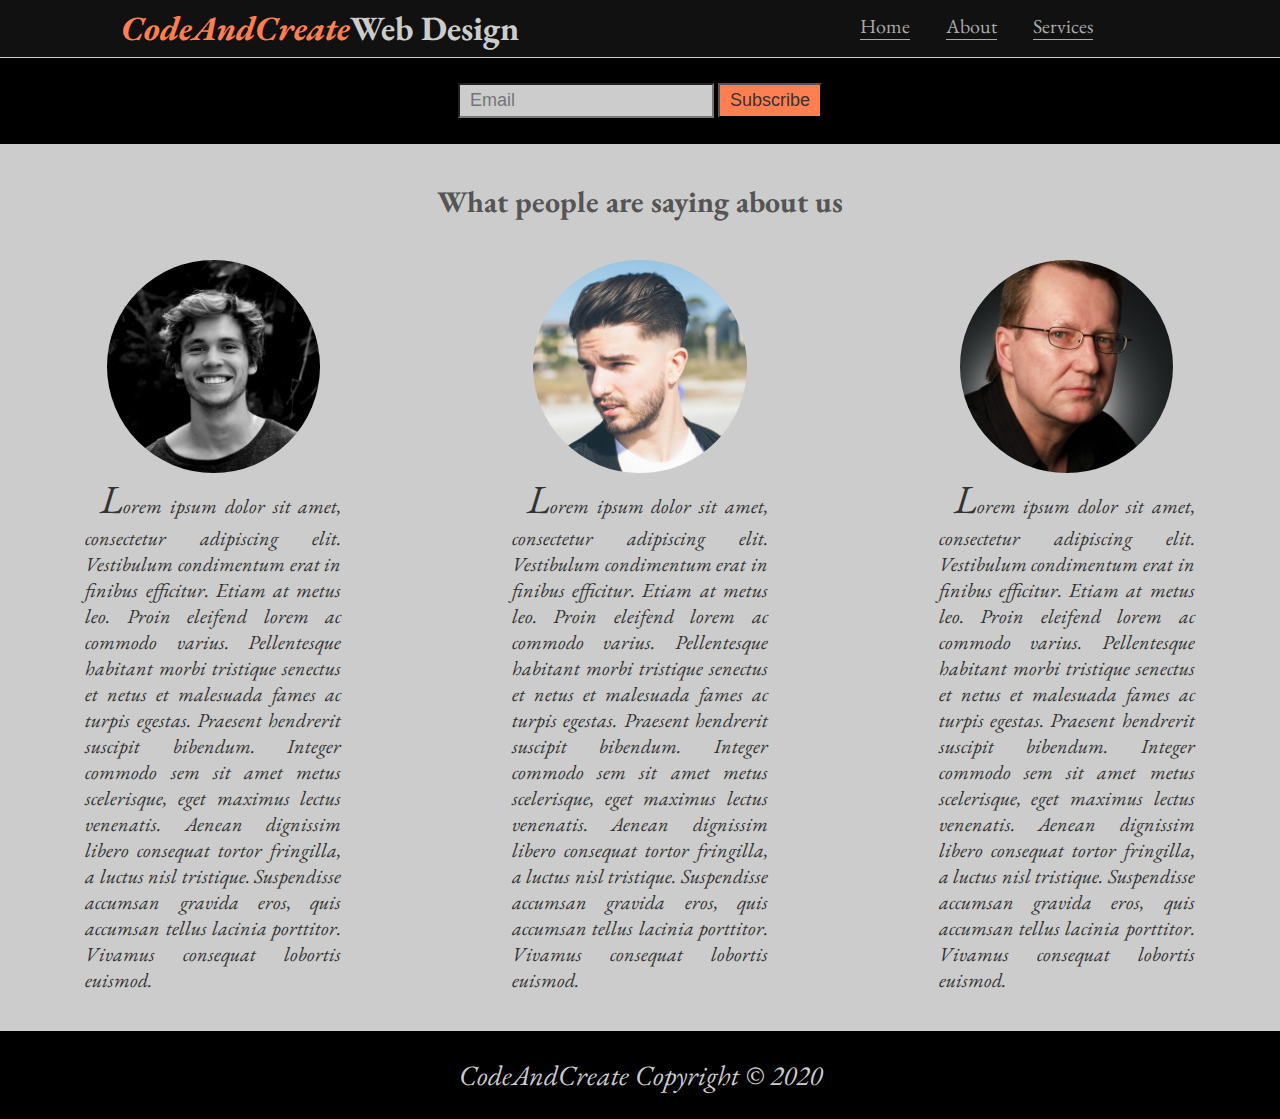
==== Files/about.html @ 047c112b "Create the Best" ====
<!DOCTYPE html>
<html lang="en">
<head>
    <meta charset="UTF-8">
    <meta name="viewport" content="width=device-width, initial-scale=1">  
    <title>Create The Best</title>
    <link rel="stylesheet" type="text/css" href="style.css">
    <link rel="title icon" type="image/png" href="images/title-icon.png"/>
    <link href="https://fonts.googleapis.com/css?family=EB+Garamond" rel="stylesheet"> 
</head>
<body>
    <div class="wrapper">
        <header>
            <div class="logo">
                <h1><span id="span1">CodeAndCreate</span><span id="span2">Web Design</span></h1>

            </div>
            <nav>
                <ul>
                    <li><a href="index.html" class="active">Home</a></li>
                    <li><a href="about.html" class="active">About</a></li>
                    <li><a href="services.html" class="active">Services</a></li>
                </ul>
            </nav>
        </header>
        
        <section class="second-section">
            <form action="">
                <input type="email" placeholder="Email">
                <input type="submit" value="Subscribe">

            </form>
        </section>
        <!--End Second section-->

       <section class="aboutus">
            <h2>What people are saying about us</h2>
            <div>
               <img src="images/person1.jpeg">
               <p>Lorem ipsum dolor sit amet, consectetur adipiscing elit. Vestibulum condimentum erat in finibus efficitur. Etiam at metus leo. Proin eleifend lorem ac commodo varius. Pellentesque habitant morbi tristique senectus et netus et malesuada fames ac turpis egestas. Praesent hendrerit suscipit bibendum. Integer commodo sem sit amet metus scelerisque, eget maximus lectus venenatis. Aenean dignissim libero consequat tortor fringilla, a luctus nisl tristique. Suspendisse accumsan gravida eros, quis accumsan tellus lacinia porttitor. Vivamus consequat lobortis euismod.</p>
            </div>
            <div>
                <img src="images/person2.jpeg">
                <p>Lorem ipsum dolor sit amet, consectetur adipiscing elit. Vestibulum condimentum erat in finibus efficitur. Etiam at metus leo. Proin eleifend lorem ac commodo varius. Pellentesque habitant morbi tristique senectus et netus et malesuada fames ac turpis egestas. Praesent hendrerit suscipit bibendum. Integer commodo sem sit amet metus scelerisque, eget maximus lectus venenatis. Aenean dignissim libero consequat tortor fringilla, a luctus nisl tristique. Suspendisse accumsan gravida eros, quis accumsan tellus lacinia porttitor. Vivamus consequat lobortis euismod.</p>
            </div>
            <div>
                <img src="images/person3.jpeg">
                <p>Lorem ipsum dolor sit amet, consectetur adipiscing elit. Vestibulum condimentum erat in finibus efficitur. Etiam at metus leo. Proin eleifend lorem ac commodo varius. Pellentesque habitant morbi tristique senectus et netus et malesuada fames ac turpis egestas. Praesent hendrerit suscipit bibendum. Integer commodo sem sit amet metus scelerisque, eget maximus lectus venenatis. Aenean dignissim libero consequat tortor fringilla, a luctus nisl tristique. Suspendisse accumsan gravida eros, quis accumsan tellus lacinia porttitor. Vivamus consequat lobortis euismod.</p>
            </div>
       </section>
        <footer>
            <p>CodeAndCreate Copyright &copy; 2020</p>
        </footer>
    </div>
</body>
</html>
---- Files/style.css ----
* {
    margin: 0;
    padding: 0;
}
body {
    font-family: "EB Garamond", serif;
    font-size: 20px;
    background: #ccc;
}
.wrapper {
    width: 100%;
}
li {
    list-style: none;
}
a {
    text-decoration: none;
}
section::after {
    content:  " ";
    display: block;
    clear: both;
}

/* End Common Style */

header {
    background: #111;
    overflow: hidden;
    border-bottom: 1px solid #ccc;
}
header div.logo {
    width: 50%;
    float: left;
}
header nav {
    width: 50%;
    float: right;
}
header div.logo h1 {
    text-align: center;
    font-size: 170%;
    margin: 1%;
}
header div.logo h1 #span1 {
    color: #ff7f50;
    font-style: italic;
}
header div.logo h1 #span2 {
    color: #ccc;
}
header nav ul li a {
    color: #aaa;
}
header nav ul {
    width: 100%;
    margin: 2% auto;
    text-align: center;
}
header nav ul li {
    margin-left:  5%;
    display: inline;
}
header nav ul li a:hover {
    color: #fff;
}
header nav ul li a.active {
    border-bottom: 1px solid #aaa;
}
/* End header */

section.first-section {
    position: relative;
    min-height: 600px;
    background: url(images/bg.jpg) no-repeat 30% 10%;
    background-size: cover;
}
section.first-section h2 {
    width: 40%;
    position: absolute;
    left: 30%;
    top: 40%;
    text-align: center;
    color: #ff7f50;
    font-size: 300%;
}
/* End First Section*/
section.second-section {
    background: #000;

}
section.second-section form {
    text-align: center;
}
section.second-section form input {
    padding: 5px 10px;
    margin: 2% 0;
    font-size: 90%;
}
section.second-section form input[type="email"] {
    background: #ccc;
}
section.second-section form input[type="email"]:focus {
    background: #ccc;
}
section.second-section form input[type="submit"] {
    background: #ff7f50;
    color: #333;
}
section.second-section form input[type="submit"]:hover {
    background: #d4d20d;
   
}
/* End Second Section */

section.third-section img {
    width: 50%;
    float: left;
    padding: 5% 0;
    background: #ccc;
}
footer {
    background: #000;

}
footer p {
    text-align: center;
    padding: 2% 0;
    font-style: italic;
    font-size: 140%;
    color: #ccc;
}
/* Start About Us */

section.aboutus {
    padding: 3% 0;
}
section.aboutus h2 {
    text-align: center;
    margin-bottom: 3%;
    color: #555;
}
section.aboutus div {
    width: 33.3333%;
    float: left;
}
section.aboutus div img {
    width: 50%;
    margin: auto;
    display: block;
    border-radius: 50%;
}
section.aboutus div p {
    width: 60%;
    margin: auto;
    text-indent: 15px;
    text-align: justify;
    font-style: italic;
    color: #333;
}
section.aboutus p::first-letter {
    font-size: 200%;
}

/* Start Services */
section.services {
    max-width: 1200px;
    margin: auto;
}
section.services div {
    width: 27.3333%;
    max-width: 350px;
    min-height: 300px;
    margin: 2%;
    float: left;
    background-color: #eee;
    padding: 1%;
    border-radius: 15px;
}
section.services div h2 {
    text-align: center;
    margin-bottom: 3px;
    color: #fff;
    border-radius: 10px;
}
section.services div p {
    text-align: center;
    font-size: 110%;
    border-radius: 10px;
    color: #fff;
    font-style: italic;
}
section.services div ul {
    width: 90%;
    margin: 3% auto;
    color: #555;
}
section.services div ul li:before {
    content: url(images/check.png);
    margin-right: 5px;
}
section.services div h3 {
    width: 30%;
    margin: auto;
    text-align: center;
    border-radius: 10px;
    color: #fff;
}
section.services div.starter h2,
section.services div.starter p, 
section.services div.starter h3 {
    background: #555;
}
section.services div.enhanced h2,
section.services div.enhanced p,
section.services div.enhanced h3 {
    background: #333;
}
section.services div.standard h2,
section.services div.standard p,
section.services div.standard h3{
    background: #555;
}
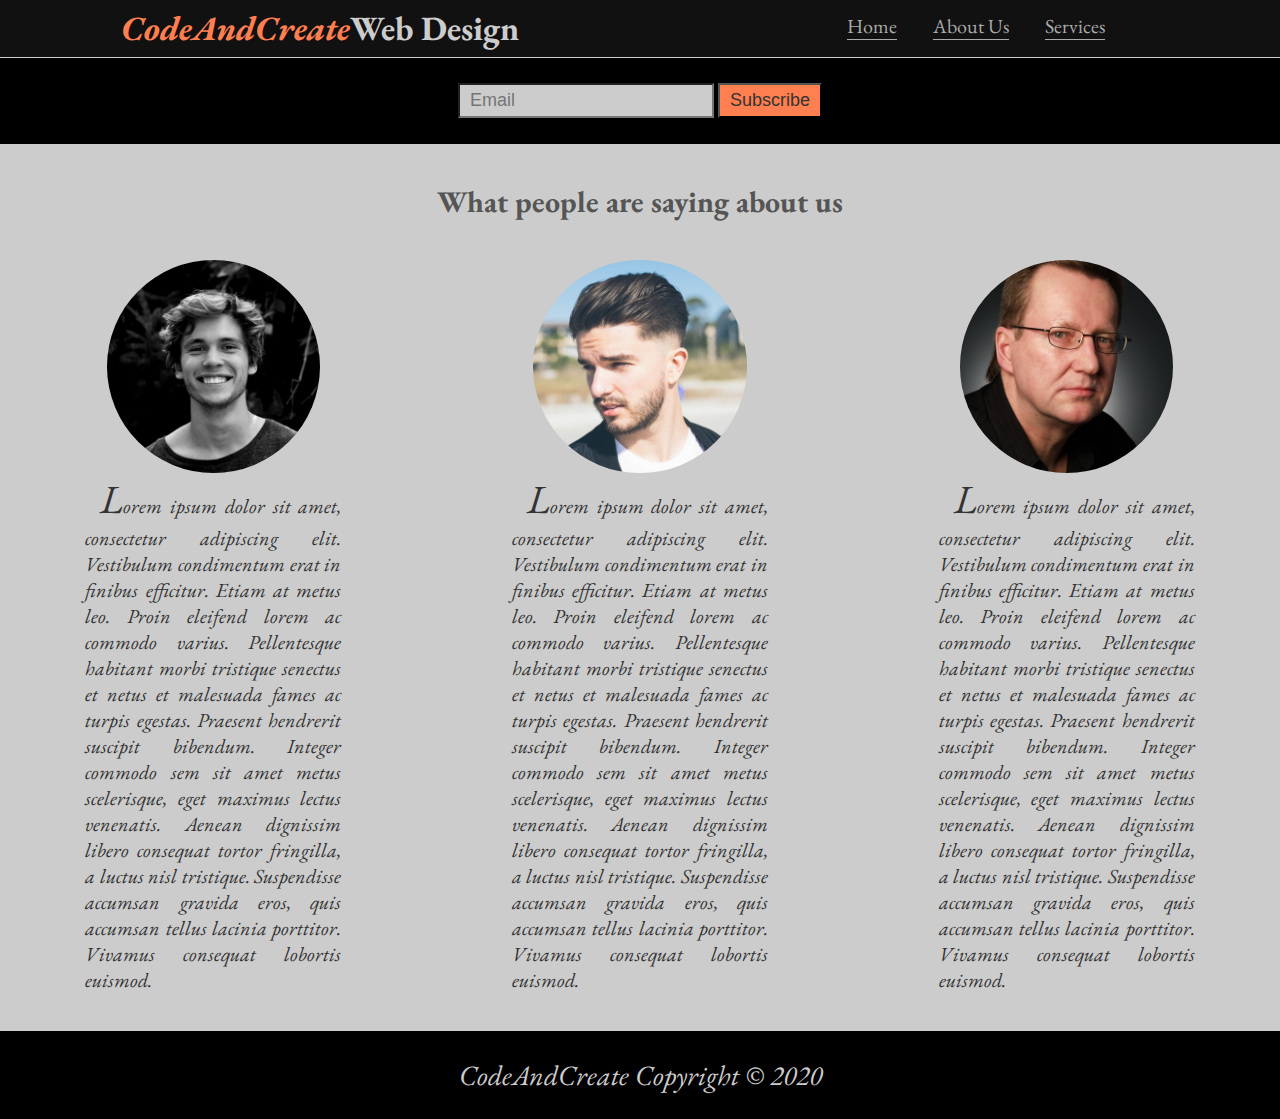
==== commit 002feb82: "made website responsive across all devices" ====
--- a/Files/about.html
+++ b/Files/about.html
@@ -18,7 +18,7 @@
             <nav>
                 <ul>
                     <li><a href="index.html" class="active">Home</a></li>
-                    <li><a href="about.html" class="active">About</a></li>
+                    <li><a href="about.html" class="active">About Us</a></li>
                     <li><a href="services.html" class="active">Services</a></li>
                 </ul>
             </nav>
--- a/Files/style.css
+++ b/Files/style.css
@@ -51,6 +51,7 @@
 }
 header nav ul li a {
     color: #aaa;
+    
 }
 header nav ul {
     width: 100%;
@@ -222,221 +223,303 @@
     background: #555;
 }
 
-
-
-
-
-
-
-
-
-
-
-
-
-
-
-
-
-
-
-
-
-
-
-
-
-
-
-
-
-
-
-
-
-
-
-
-
-
-
-
-
-
-
-
-
-
-
-
-
-
-
-
-
-
-
-
-
-
-
-
-
-
-
-
-
-
-
-
-
-
-
-
-
-
-
-
-
-
-
-
-
-
-
-
-
-
-
-
-
-
-
-
-
-
-
-
-
-
-
-
-
-
-
-
-
-
-
-
-
-
-
-
-
-
-
-
-
-
-
-
-
-
-
-
-
-
-
-
-
-
-
-
-
-
-
-
-
-
-
-
-
-
-
-
-
-
-
-
-
-
-
-
-
-
-
-
-
-
-
-
-
-
-
-
-
-
-
-
-
-
-
-
-
-
-
-
-
-
-
-
-
-
-
-
-
-
-
-
-
-
-
-
-
-
-
-
-
-
-
-
-
-
-
-
-
-
-
-
-
-
-
-
-
-
-
-
-
-
-
+/* Responsive */
+
+@media only screen and (max-width: 768px) {
+    body {
+        font-size: 18px;
+    }
+    header div.logo {
+        width: 100%;
+        float: none;
+    }
+    header nav {
+        width: 100%;
+        float: none;
+    }
+    header nav ul li:first-child {
+        margin-left: 0;
+    }
+    /* End navigation */
+
+    section.second-section form input {
+        padding: 2px 4px;
+    }
+    /* End second section */
+
+    section.third-section img {
+        width: 100%;
+        float: none;
+        display: block;
+    }
+    /* End third section */
+
+    footer p {
+        font-size: 120%;
+    }
+    /* End footer*/
+    /* End Home */
+
+    section.aboutus div {
+        width: 100%;
+        float: none;
+    }
+    section.aboutus div img {
+        width: 90%;
+        margin: 8% auto 2% auto;
+    }
+    section.aboutus div p {
+        width: 90%;
+    }
+    /* End About Us */
+
+    section.services div {
+        width: 90%;
+        margin: 40% auto 2% auto;
+        float: none;
+    }
+    /* End Services */
+
+}
+
+@media only screen and (max-width: 1024px) and (min-width: 769px) {
+    header nav ul li:first-child {
+        margin-left: 0;
+    }
+    section.aboutus {
+        padding: 5% 0;
+    }
+    section.aboutus div img {
+        width: 90%;
+    }
+    section.aboutus div p {
+        width: 90%;
+    }
+    section.services div {
+        width: 31.333%;
+        margin: 1%;
+        padding: 0;
+    }
+    section.services div ul {
+        width: 100%;
+    }
+}
+
+
+
+
+
+
+
+
+
+
+
+
+
+
+
+
+
+
+
+
+
+
+
+
+
+
+
+
+
+
+
+
+
+
+
+
+
+
+
+
+
+
+
+
+
+
+
+
+
+
+
+
+
+
+
+
+
+
+
+
+
+
+
+
+
+
+
+
+
+
+
+
+
+
+
+
+
+
+
+
+
+
+
+
+
+
+
+
+
+
+
+
+
+
+
+
+
+
+
+
+
+
+
+
+
+
+
+
+
+
+
+
+
+
+
+
+
+
+
+
+
+
+
+
+
+
+
+
+
+
+
+
+
+
+
+
+
+
+
+
+
+
+
+
+
+
+
+
+
+
+
+
+
+
+
+
+
+
+
+
+
+
+
+
+
+
+
+
+
+
+
+
+
+
+
+
+
+
+
+
+
+
+
+
+
+
+
+
+
+
+
+
+
+
+
+
+
+
+
+
+
+
+
+
+
+
+
+
+
+
+
+
+
+
+
+
+
+
+
